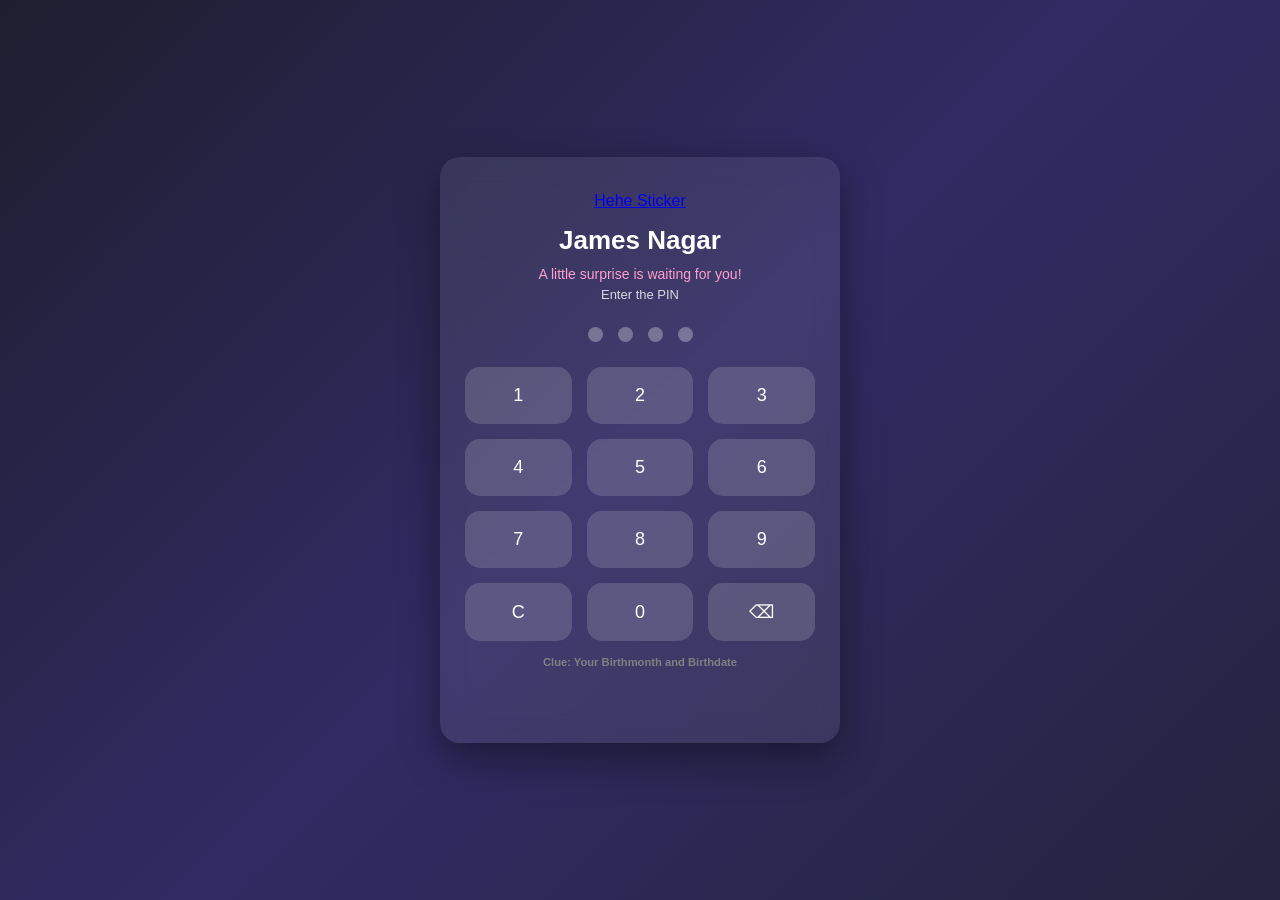
==== index.html @ 1f5c3a10 "Add files via upload" ====
<!DOCTYPE html>
<html lang="en">
<head>
    <meta charset="UTF-8">
    <title>Happy Birthday, Kuya James! </title>
    <meta name="viewport" content="width=device-width, initial-scale=1.0">
    <link rel="stylesheet" href="style.css">
</head>
<body>

<div class="confetti-container">
    <span></span><span></span><span></span><span></span><span></span>
    <span></span><span></span><span></span><span></span><span></span>
    <span></span><span></span><span></span><span></span><span></span>
</div>

<div class="container">
    <div class="lock-card">

        <div class="gif-wrapper">
            <div class="tenor-gif-embed"
                data-postid="10878303427545084628"
                data-share-method="host"
                data-aspect-ratio="1"
                data-width="100%">
                <a href="https://tenor.com/view/hehe-gif-10878303427545084628">Hehe Sticker</a>
            </div>
        </div>

        <h1>James Nagar</h1>
        <p class="greeting">A little surprise is waiting for you!</p>
        <p class="subtitle">Enter the PIN</p>

        <div class="pin-display" id="pinDisplay">
            <span></span>
            <span></span>
            <span></span>
            <span></span>
        </div>

        <div class="keypad">
            <button onclick="addNumber('1')">1</button>
            <button onclick="addNumber('2')">2</button>
            <button onclick="addNumber('3')">3</button>
            <button onclick="addNumber('4')">4</button>
            <button onclick="addNumber('5')">5</button>
            <button onclick="addNumber('6')">6</button>
            <button onclick="addNumber('7')">7</button>
            <button onclick="addNumber('8')">8</button>
            <button onclick="addNumber('9')">9</button>
            <button class="clear" onclick="clearPin()">C</button>
            <button onclick="addNumber('0')">0</button>
            <button class="backspace" onclick="removeLast()">⌫</button>
        </div>
        
        <p class="clue">Clue: Your Birthmonth and Birthdate</p>
        <p id="message"></p>

    </div>
</div>

<script>
let pin = "";

function updateDisplay() {
    const dots = document.querySelectorAll("#pinDisplay span");
    dots.forEach((dot, index) => {
        dot.classList.remove("active");
        if (index < pin.length) {
            dot.classList.add("active");
        }
    });
}

function addNumber(num) {
    if (pin.length < 4) {
        pin += num;
        updateDisplay();
        if (pin.length === 4) {
            checkPin();
        }
    }
}

function removeLast() {
    pin = pin.slice(0, -1);
    updateDisplay();
}

function clearPin() {
    pin = "";
    updateDisplay();
}

function checkPin() {
    const message = document.getElementById("message");

    if (pin === "0304") {
        message.style.color = "#00ff88";
        message.textContent = "Nice!🫶✨";
        setTimeout(() => {
            window.location.href = "home.html";
        }, 1000);
    } else {
        message.style.color = "#ff4d4d";
        message.textContent = "Ikaw ba talaga si Kuya James?!🤨";
        setTimeout(() => {
            clearPin();
            message.textContent = "";
        }, 3000);
    }
}
</script>

<script type="text/javascript" async src="https://tenor.com/embed.js"></script>

</body>
</html>
---- style.css ----
* {
    margin: 0;
    padding: 0;
    box-sizing: border-box;
    font-family: Arial, Helvetica, sans-serif;
}

body {
    height: 100vh;
    background: linear-gradient(135deg, #1e1e2f, #302b63, #24243e);
    display: flex;
    justify-content: center;
    align-items: center;
}

.container {
    width: 100%;
    padding: 20px;
    display: flex;
    justify-content: center;
}

.lock-card {
    background: rgba(255, 255, 255, 0.08);
    backdrop-filter: blur(12px);
    padding: 35px 25px;
    border-radius: 20px;
    text-align: center;
    width: 100%;
    max-width: 400px;
    color: white;
    box-shadow: 0 15px 40px rgba(0,0,0,0.4);
}

.gif-wrapper {
    width: 150px;
    margin: 0 auto 15px auto;
}

.lock-card h1 {
    font-size: 26px;
    margin-bottom: 10px;
}

.greeting {
    font-size: 14px;
    margin-bottom: 5px;
    color: #ff9ecf;
}

.subtitle {
    font-size: 13px;
    opacity: 0.8;
    margin-bottom: 25px;
}

.pin-display {
    display: flex;
    justify-content: center;
    gap: 15px;
    margin-bottom: 25px;
}

.pin-display span {
    width: 15px;
    height: 15px;
    border-radius: 50%;
    background: rgba(255,255,255,0.3);
}

.pin-display span.active {
    background: #ff4e91;
}

.keypad {
    display: grid;
    grid-template-columns: repeat(3, 1fr);
    gap: 15px;
}

.keypad button {
    padding: 18px;
    border-radius: 15px;
    border: none;
    font-size: 18px;
    background: rgba(255,255,255,0.15);
    color: white;
    cursor: pointer;
    transition: 0.2s ease;
}

.keypad button:hover {
    transform: scale(1.05);
}

.clear {
    background: #ff4d4d;
}

.backspace {
    background: #ff9f43;
}

.clear:hover {
    background: #ff2e2e;
}

.backspace:hover {
    background: #ff7f00;
}

.clue {
    color: grey;
    font-weight: bold;
    margin-top: 15px;
    font-size: 0.7rem;
}

#message {
    margin-top: 20px;
    font-size: 14px;
    min-height: 20px;
}

@media (max-width: 480px) {
    .lock-card {
        padding: 30px 20px;
    }

    .gif-wrapper {
        width: 110px;
    }

    .keypad button {
        padding: 16px;
        font-size: 16px;
    }
}

body {
    position: relative;
    overflow: hidden;
}

.confetti-container {
    position: fixed;
    bottom: -50px;
    left: 0;
    width: 100%;
    height: 100%;
    pointer-events: none;
    overflow: hidden;
    z-index: 0;
}

.confetti-container span {
    position: absolute;
    bottom: -20px;
    width: 13px;
    height: 5px;
    opacity: 0.8;
    animation: floatUp linear infinite;
}

.confetti-container span:nth-child(odd) {
    background: #ff4e91;
}

.confetti-container span:nth-child(even) {
    background: #00ffcc;
}

.confetti-container span:nth-child(3n) {
    background: #ffd700;
}

.confetti-container span:nth-child(1) { left: 5%; animation-duration: 6s; animation-delay: 0s; }
.confetti-container span:nth-child(2) { left: 15%; animation-duration: 8s; animation-delay: 2s; }
.confetti-container span:nth-child(3) { left: 25%; animation-duration: 7s; animation-delay: 4s; }
.confetti-container span:nth-child(4) { left: 35%; animation-duration: 9s; animation-delay: 1s; }
.confetti-container span:nth-child(5) { left: 45%; animation-duration: 6s; animation-delay: 3s; }
.confetti-container span:nth-child(6) { left: 55%; animation-duration: 10s; animation-delay: 5s; }
.confetti-container span:nth-child(7) { left: 65%; animation-duration: 7s; animation-delay: 1.5s; }
.confetti-container span:nth-child(8) { left: 75%; animation-duration: 8s; animation-delay: 2.5s; }
.confetti-container span:nth-child(9) { left: 85%; animation-duration: 6s; animation-delay: 4.5s; }
.confetti-container span:nth-child(10) { left: 95%; animation-duration: 9s; animation-delay: 0.5s; }
.confetti-container span:nth-child(11) { left: 10%; animation-duration: 7s; animation-delay: 3.5s; }
.confetti-container span:nth-child(12) { left: 30%; animation-duration: 8s; animation-delay: 1.2s; }
.confetti-container span:nth-child(13) { left: 50%; animation-duration: 6s; animation-delay: 2.8s; }
.confetti-container span:nth-child(14) { left: 70%; animation-duration: 9s; animation-delay: 4.2s; }
.confetti-container span:nth-child(15) { left: 90%; animation-duration: 7s; animation-delay: 0.8s; }

@keyframes floatUp {
    0% {
        transform: translateY(0) rotate(0deg);
        opacity: 1;
    }
    100% {
        transform: translateY(-110vh) rotate(360deg);
        opacity: 0;
    }
}

.lock-card {
    position: relative;
    z-index: 2;
}
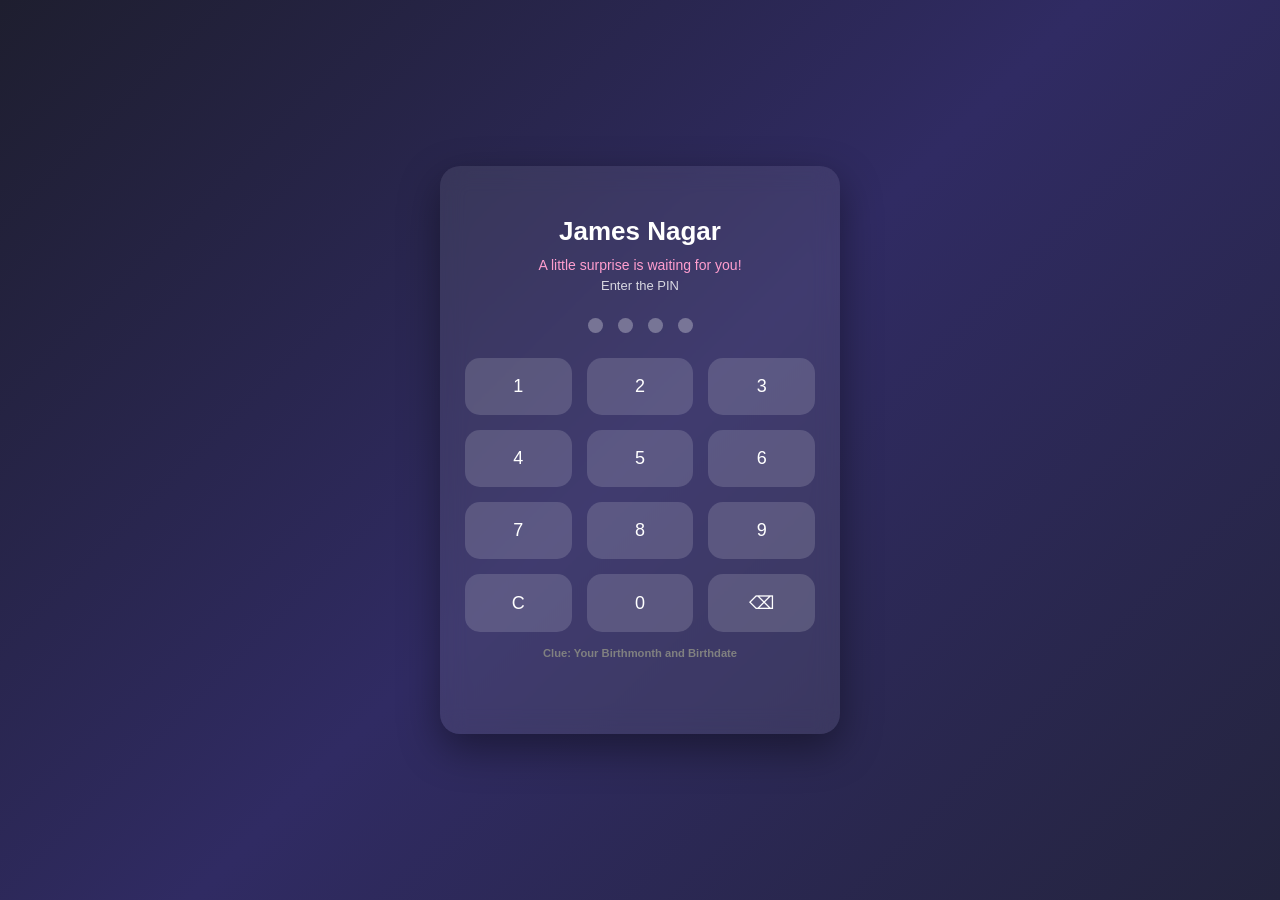
==== commit 0452c20d: "Fix HTML structure and improve formatting" ====
--- a/index.html
+++ b/index.html
@@ -1,30 +1,28 @@
-<!DOCTYPE html>
+<!doctype html>
 <html lang="en">
-<head>
-    <meta charset="UTF-8">
-    <title>Happy Birthday, Kuya James! </title>
-    <meta name="viewport" content="width=device-width, initial-scale=1.0">
-    <link rel="stylesheet" href="style.css">
-</head>
-<body>
+  <head>
+    <meta charset="UTF-8" />
+    <title>Happy Birthday, Kuya James!</title>
+    <meta name="viewport" content="width=device-width, initial-scale=1.0" />
+    <link rel="stylesheet" href="style.css" />
+  </head>
+  <body>
+    <div class="confetti-container">
+      <span></span><span></span><span></span><span></span><span></span>
+      <span></span><span></span><span></span><span></span><span></span>
+      <span></span><span></span><span></span><span></span><span></span>
+    </div>
 
-<div class="confetti-container">
-    <span></span><span></span><span></span><span></span><span></span>
-    <span></span><span></span><span></span><span></span><span></span>
-    <span></span><span></span><span></span><span></span><span></span>
-</div>
-
-<div class="container">
-    <div class="lock-card">
-
+    <div class="container">
+      <div class="lock-card">
         <div class="gif-wrapper">
-            <div class="tenor-gif-embed"
-                data-postid="10878303427545084628"
-                data-share-method="host"
-                data-aspect-ratio="1"
-                data-width="100%">
-                <a href="https://tenor.com/view/hehe-gif-10878303427545084628">Hehe Sticker</a>
-            </div>
+          <div
+            class="tenor-gif-embed"
+            data-postid="10878303427545084628"
+            data-share-method="host"
+            data-aspect-ratio="1"
+            data-width="100%"
+          ></div>
         </div>
 
         <h1>James Nagar</h1>
@@ -32,87 +30,84 @@
         <p class="subtitle">Enter the PIN</p>
 
         <div class="pin-display" id="pinDisplay">
-            <span></span>
-            <span></span>
-            <span></span>
-            <span></span>
+          <span></span>
+          <span></span>
+          <span></span>
+          <span></span>
         </div>
 
         <div class="keypad">
-            <button onclick="addNumber('1')">1</button>
-            <button onclick="addNumber('2')">2</button>
-            <button onclick="addNumber('3')">3</button>
-            <button onclick="addNumber('4')">4</button>
-            <button onclick="addNumber('5')">5</button>
-            <button onclick="addNumber('6')">6</button>
-            <button onclick="addNumber('7')">7</button>
-            <button onclick="addNumber('8')">8</button>
-            <button onclick="addNumber('9')">9</button>
-            <button class="clear" onclick="clearPin()">C</button>
-            <button onclick="addNumber('0')">0</button>
-            <button class="backspace" onclick="removeLast()">⌫</button>
+          <button onclick="addNumber('1')">1</button>
+          <button onclick="addNumber('2')">2</button>
+          <button onclick="addNumber('3')">3</button>
+          <button onclick="addNumber('4')">4</button>
+          <button onclick="addNumber('5')">5</button>
+          <button onclick="addNumber('6')">6</button>
+          <button onclick="addNumber('7')">7</button>
+          <button onclick="addNumber('8')">8</button>
+          <button onclick="addNumber('9')">9</button>
+          <button class="clear" onclick="clearPin()">C</button>
+          <button onclick="addNumber('0')">0</button>
+          <button class="backspace" onclick="removeLast()">⌫</button>
         </div>
-        
+
         <p class="clue">Clue: Your Birthmonth and Birthdate</p>
         <p id="message"></p>
+      </div>
+    </div>
 
-    </div>
-</div>
+    <script>
+      let pin = "";
 
-<script>
-let pin = "";
+      function updateDisplay() {
+        const dots = document.querySelectorAll("#pinDisplay span");
+        dots.forEach((dot, index) => {
+          dot.classList.remove("active");
+          if (index < pin.length) {
+            dot.classList.add("active");
+          }
+        });
+      }
 
-function updateDisplay() {
-    const dots = document.querySelectorAll("#pinDisplay span");
-    dots.forEach((dot, index) => {
-        dot.classList.remove("active");
-        if (index < pin.length) {
-            dot.classList.add("active");
+      function addNumber(num) {
+        if (pin.length < 4) {
+          pin += num;
+          updateDisplay();
+          if (pin.length === 4) {
+            checkPin();
+          }
         }
-    });
-}
+      }
 
-function addNumber(num) {
-    if (pin.length < 4) {
-        pin += num;
+      function removeLast() {
+        pin = pin.slice(0, -1);
         updateDisplay();
-        if (pin.length === 4) {
-            checkPin();
-        }
-    }
-}
+      }
 
-function removeLast() {
-    pin = pin.slice(0, -1);
-    updateDisplay();
-}
+      function clearPin() {
+        pin = "";
+        updateDisplay();
+      }
 
-function clearPin() {
-    pin = "";
-    updateDisplay();
-}
-
-function checkPin() {
-    const message = document.getElementById("message");
-
-    if (pin === "0304") {
-        message.style.color = "#00ff88";
-        message.textContent = "Nice!🫶✨";
-        setTimeout(() => {
+      function checkPin() {
+        const message = document.getElementById("message");
+        if (pin === "0304") {
+          message.style.color = "#00ff88";
+          message.textContent = "Nice! 🫶✨";
+          setTimeout(() => {
             window.location.href = "home.html";
-        }, 1000);
-    } else {
-        message.style.color = "#ff4d4d";
-        message.textContent = "Ikaw ba talaga si Kuya James?!🤨";
-        setTimeout(() => {
+          }, 1000);
+        } else {
+          message.style.color = "#ff4d4d";
+          message.textContent = "Ikaw ba talaga si Kuya James?! 🤨";
+          setTimeout(() => {
             clearPin();
             message.textContent = "";
-        }, 3000);
-    }
-}
-</script>
+          }, 3000);
+        }
+      }
+    </script>
 
-<script type="text/javascript" async src="https://tenor.com/embed.js"></script>
-
-</body>
-</html>+    <script async src="https://tenor.com/embed.js"></script>
+  </body>
+</html>
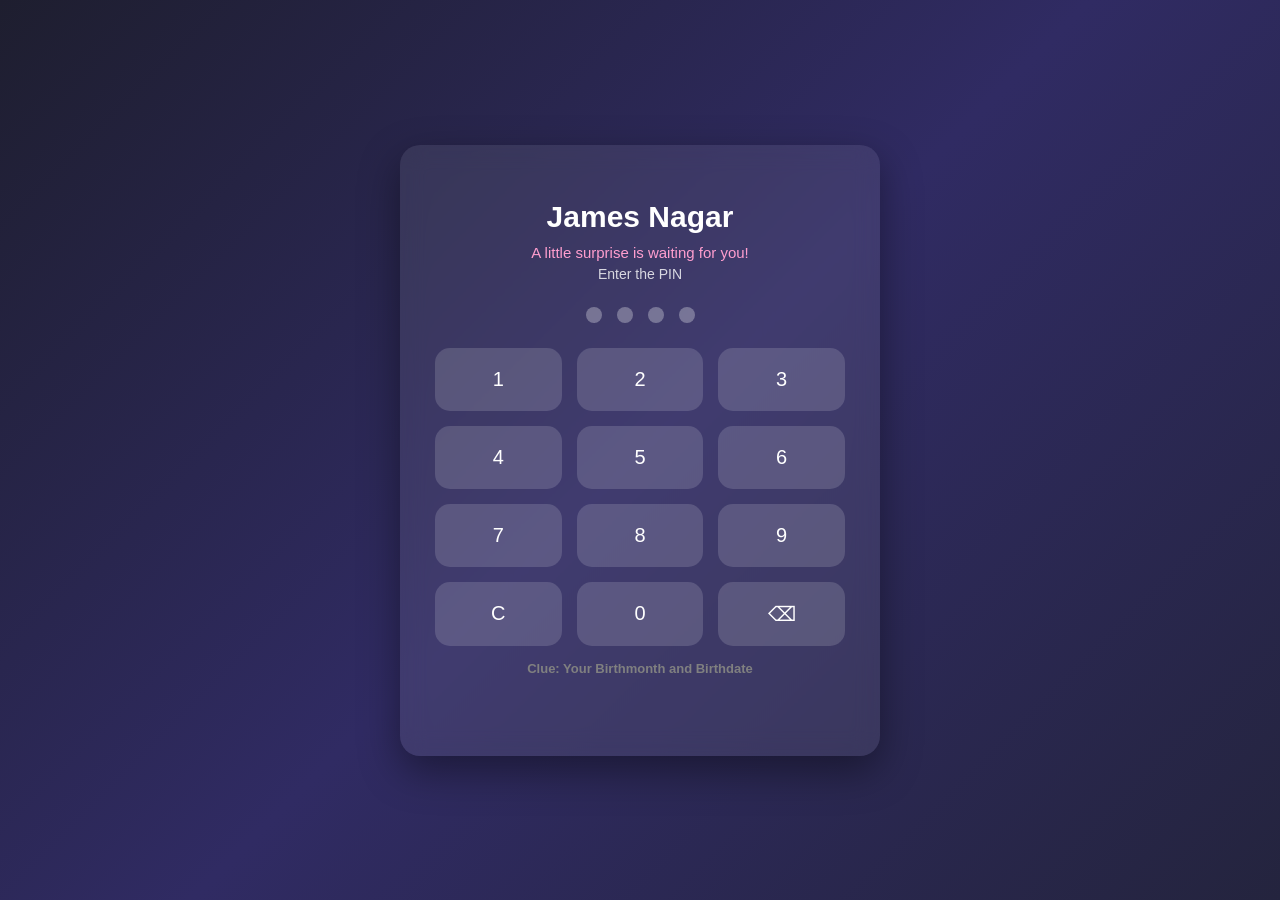
==== commit 11873ae8: "Add files via upload" ====
--- a/index.html
+++ b/index.html
@@ -93,7 +93,7 @@
         const message = document.getElementById("message");
         if (pin === "0304") {
           message.style.color = "#00ff88";
-          message.textContent = "Nice! 🫶✨";
+          message.textContent = "Nice! Happy Birthday!✨";
           setTimeout(() => {
             window.location.href = "home.html";
           }, 1000);
--- a/style.css
+++ b/style.css
@@ -6,16 +6,18 @@
 }
 
 body {
-    height: 100vh;
+    min-height: 100vh;
     background: linear-gradient(135deg, #1e1e2f, #302b63, #24243e);
     display: flex;
     justify-content: center;
     align-items: center;
+    padding: 20px;
+    overflow-x: hidden;
+    position: relative;
 }
 
 .container {
     width: 100%;
-    padding: 20px;
     display: flex;
     justify-content: center;
 }
@@ -23,33 +25,35 @@
 .lock-card {
     background: rgba(255, 255, 255, 0.08);
     backdrop-filter: blur(12px);
-    padding: 35px 25px;
+    padding: 30px 25px;
     border-radius: 20px;
     text-align: center;
     width: 100%;
-    max-width: 400px;
+    max-width: 420px;
     color: white;
     box-shadow: 0 15px 40px rgba(0,0,0,0.4);
+    position: relative;
+    z-index: 2;
 }
 
 .gif-wrapper {
-    width: 150px;
+    width: 120px;
     margin: 0 auto 15px auto;
 }
 
 .lock-card h1 {
-    font-size: 26px;
+    font-size: clamp(22px, 4vw, 30px);
     margin-bottom: 10px;
 }
 
 .greeting {
-    font-size: 14px;
+    font-size: clamp(13px, 3vw, 15px);
     margin-bottom: 5px;
     color: #ff9ecf;
 }
 
 .subtitle {
-    font-size: 13px;
+    font-size: clamp(12px, 2.8vw, 14px);
     opacity: 0.8;
     margin-bottom: 25px;
 }
@@ -62,8 +66,8 @@
 }
 
 .pin-display span {
-    width: 15px;
-    height: 15px;
+    width: 16px;
+    height: 16px;
     border-radius: 50%;
     background: rgba(255,255,255,0.3);
 }
@@ -79,10 +83,10 @@
 }
 
 .keypad button {
-    padding: 18px;
+    padding: clamp(14px, 4vw, 20px);
     border-radius: 15px;
     border: none;
-    font-size: 18px;
+    font-size: clamp(16px, 4vw, 20px);
     background: rgba(255,255,255,0.15);
     color: white;
     cursor: pointer;
@@ -113,33 +117,13 @@
     color: grey;
     font-weight: bold;
     margin-top: 15px;
-    font-size: 0.7rem;
+    font-size: clamp(11px, 2.5vw, 13px);
 }
 
 #message {
     margin-top: 20px;
-    font-size: 14px;
+    font-size: clamp(13px, 3vw, 15px);
     min-height: 20px;
-}
-
-@media (max-width: 480px) {
-    .lock-card {
-        padding: 30px 20px;
-    }
-
-    .gif-wrapper {
-        width: 110px;
-    }
-
-    .keypad button {
-        padding: 16px;
-        font-size: 16px;
-    }
-}
-
-body {
-    position: relative;
-    overflow: hidden;
 }
 
 .confetti-container {
@@ -162,17 +146,9 @@
     animation: floatUp linear infinite;
 }
 
-.confetti-container span:nth-child(odd) {
-    background: #ff4e91;
-}
-
-.confetti-container span:nth-child(even) {
-    background: #00ffcc;
-}
-
-.confetti-container span:nth-child(3n) {
-    background: #ffd700;
-}
+.confetti-container span:nth-child(odd) { background: #ff4e91; }
+.confetti-container span:nth-child(even) { background: #00ffcc; }
+.confetti-container span:nth-child(3n) { background: #ffd700; }
 
 .confetti-container span:nth-child(1) { left: 5%; animation-duration: 6s; animation-delay: 0s; }
 .confetti-container span:nth-child(2) { left: 15%; animation-duration: 8s; animation-delay: 2s; }
@@ -191,17 +167,20 @@
 .confetti-container span:nth-child(15) { left: 90%; animation-duration: 7s; animation-delay: 0.8s; }
 
 @keyframes floatUp {
-    0% {
-        transform: translateY(0) rotate(0deg);
-        opacity: 1;
-    }
-    100% {
-        transform: translateY(-110vh) rotate(360deg);
-        opacity: 0;
-    }
+    0% { transform: translateY(0) rotate(0deg); opacity: 1; }
+    100% { transform: translateY(-110vh) rotate(360deg); opacity: 0; }
 }
 
-.lock-card {
-    position: relative;
-    z-index: 2;
+@media (max-width: 350px) {
+    .keypad { gap: 10px; }
+    .pin-display { gap: 10px; }
+    .gif-wrapper { width: 90px; }
+}
+
+@media (min-width: 1024px) {
+    .lock-card {
+        max-width: 480px;
+        padding: 40px 35px;
+    }
+    .gif-wrapper { width: 160px; }
 }
